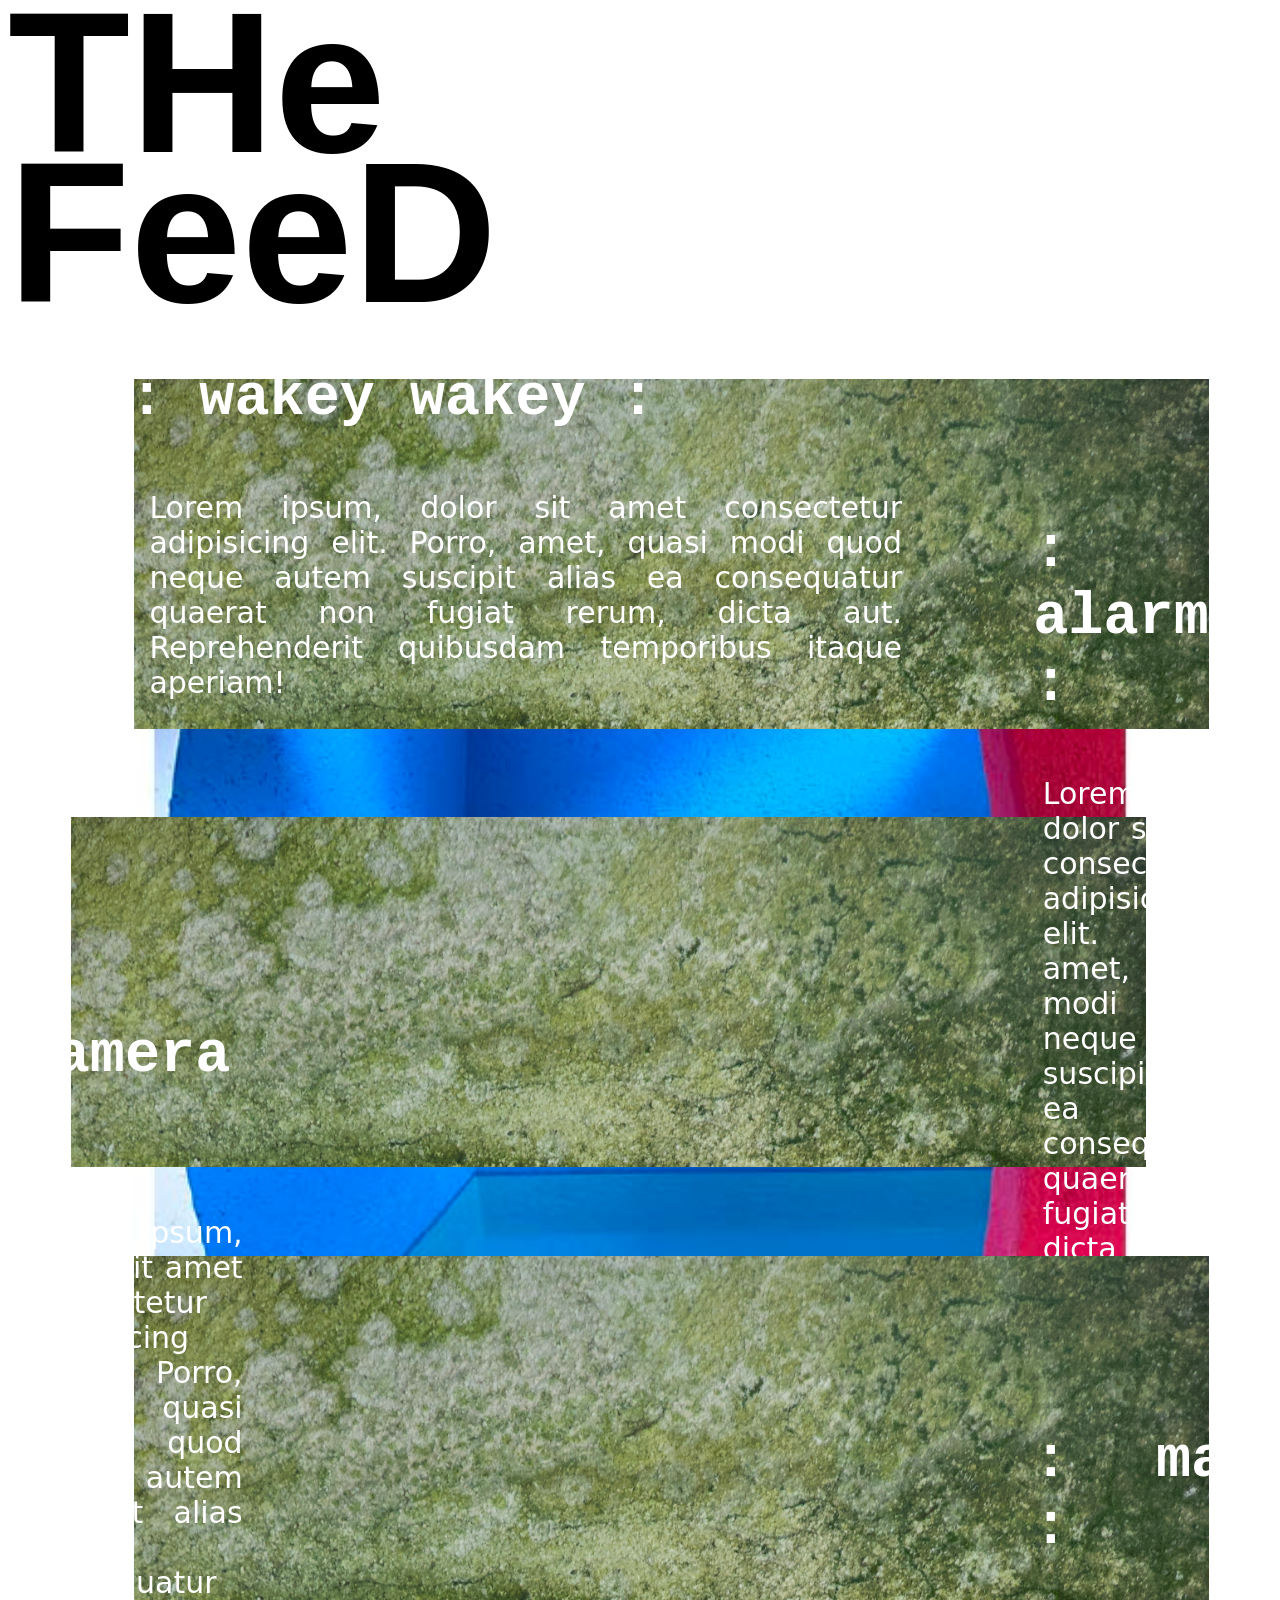
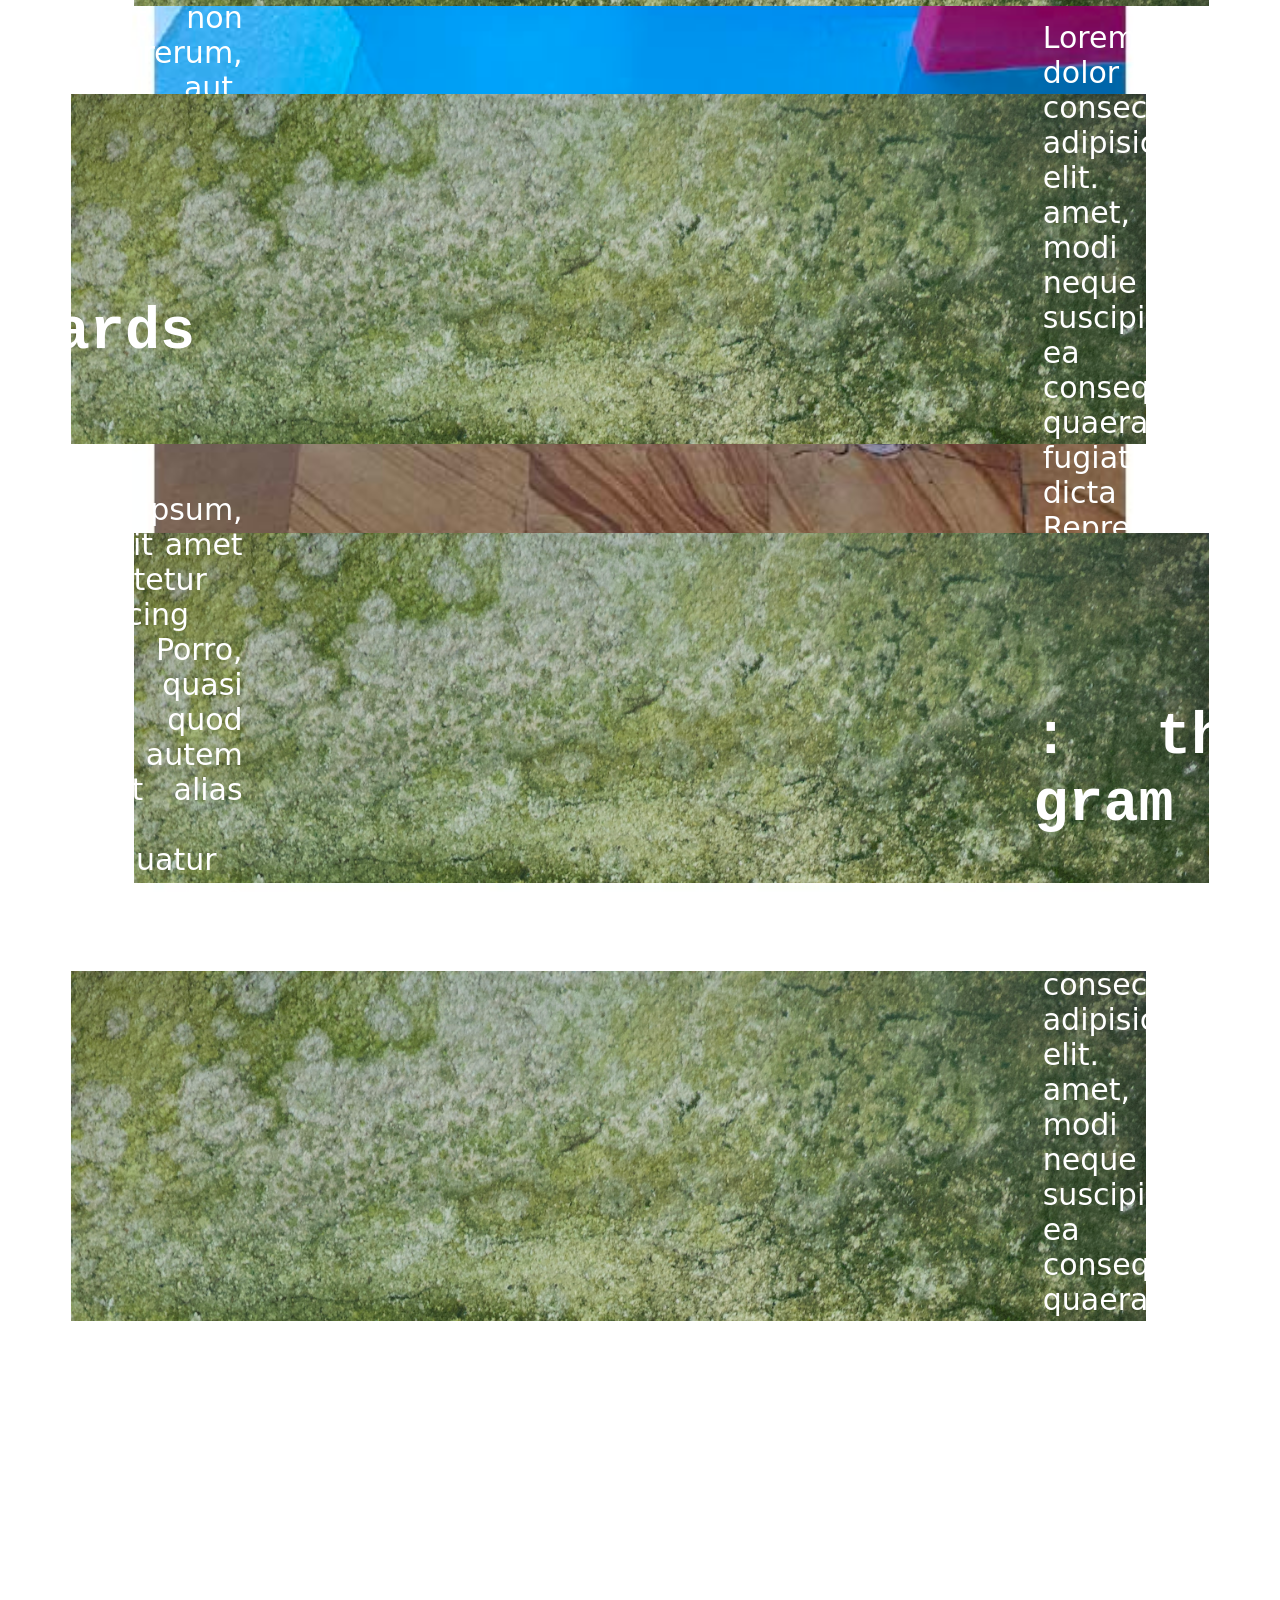
==== main.html @ e7b921ba "load in" ====
<!DOCTYPE html>

<html>
    <head>
        <meta charset="utf-8">
        <meta http-equiv="X-UA-Compatible" content="IE=edge">
        <title>THe FeeD -- mayne</title>
        <meta name="description" content="">
        <meta name="viewport" content="width=device-width, initial-scale=1">
        <link rel="stylesheet" href="style/main.css">
    </head>
    <body>
        <div class="bg-img">
            <h1 class="head">THe<br>FeeD</h1>
            <div class="bg">
                <div class="cardLEFT">
                    <div class="card-content">
                        <h3 class="card-head" >: wakey wakey :</h3>
                        <p>Lorem ipsum, dolor sit amet consectetur adipisicing elit. Porro, amet, quasi modi quod neque autem suscipit alias ea consequatur quaerat non fugiat rerum, dicta aut. Reprehenderit quibusdam temporibus itaque aperiam!</p>
                        </div class="cardLEFT">
                            <div class="pic-ctn">
                            <img src="img/badhu.PNG" alt="" class="phone-styleLEFT">
                            <img src="img/foreverforever.PNG" alt="" class="phone-styleLEFT">
                            <img src="img/lucki.PNG" alt="" class="phone-styleLEFT">
                            <img src="img/star_again.PNG" alt="" class="phone-styleLEFT">
                            <img src="img/stone_roses.PNG" alt="" class="phone-styleLEFT">
                        </div>
                    </div>
                
                    <div class="cardRIGHT">
                        <div class="card-content">
                            <h3 class="card-head" >: alarms :</h3>
                            <p>Lorem ipsum, dolor sit amet consectetur adipisicing elit. Porro, amet, quasi modi quod neque autem suscipit alias ea consequatur quaerat non fugiat rerum, dicta aut. Reprehenderit quibusdam temporibus itaque aperiam!</p>
                        </div>
                        <video class="phone-styleRIGHT" src="img/alarm.mp4" autoplay loop muted ></video>
                    </div>

                    <div class="cardLEFT">
                        <div class="card-content">
                            <h3 class="card-head" >: camera :</h3>
                            <p>Lorem ipsum, dolor sit amet consectetur adipisicing elit. Porro, amet, quasi modi quod neque autem suscipit alias ea consequatur quaerat non fugiat rerum, dicta aut. Reprehenderit quibusdam temporibus itaque aperiam!</p>
                        </div>
                        <video class="phone-styleLEFT" src="img/camera.mp4" autoplay loop muted ></video>
                    </div>

                     <div class="cardRIGHT">
                        <div class="card-content">
                            <h3 class="card-head" >: map :</h3>
                            <p>Lorem ipsum, dolor sit amet consectetur adipisicing elit. Porro, amet, quasi modi quod neque autem suscipit alias ea consequatur quaerat non fugiat rerum, dicta aut. Reprehenderit quibusdam temporibus itaque aperiam!</p>
                        </div>
                        <video class="phone-styleRIGHT" src="img/maps.MP4" autoplay loop muted ></video>
                    </div>

                     <div class="cardLEFT">
                        <div class="card-content">
                            <h3 class="card-head" >: cards :</h3>
                            <p>Lorem ipsum, dolor sit amet consectetur adipisicing elit. Porro, amet, quasi modi quod neque autem suscipit alias ea consequatur quaerat non fugiat rerum, dicta aut. Reprehenderit quibusdam temporibus itaque aperiam!</p>
                        </div>
                        <video class="phone-styleLEFT" src="img/solitaire.mp4" autoplay loop muted ></video>
                    </div>

                     <div class="cardRIGHT">
                        <div class="card-content">
                            <h3 class="card-head" >: tha gram :</h3>
                            <p>Lorem ipsum, dolor sit amet consectetur adipisicing elit. Porro, amet, quasi modi quod neque autem suscipit alias ea consequatur quaerat non fugiat rerum, dicta aut. Reprehenderit quibusdam temporibus itaque aperiam!</p>
                        </div>
                        <video class="phone-styleRIGHT" src="img/instagram.mp4" autoplay loop muted ></video>
                    </div>
            </div>
        </div>
    </body>
</html>
---- style/main.css ----
.bg-img{
    background-image: url('../img/pano.jpg');
    background-repeat: no-repeat;
    
    /* border: 1px solid red; */
    background-size: contain; 
    /* width: 250vh; */
    height: 320vh;
    background-position: center;

    display: flex;
    flex-direction: column;
    align-items: left;
}

.bg{
    width: 100%;
    display: flex;
    flex-direction: column;
    justify-content: center;
}

.cardLEFT{
    background-image: url(../img/green.jpg);
    background-repeat: no-repeat;
    background-size: cover;
    /* border: 1px solid red; */

    width: auto;
    margin: -5% 5% 12% 10%;
    max-height: 350px;  
    
    display: flex;
    flex-direction: row;
    align-items: center;
    justify-content: center;
}

    .cardRIGHT{
    background-image: url(../img/green.jpg);
    background-repeat: no-repeat;
    background-size: cover;
    /* border: 1px solid red; */

    width: auto;
    margin: -5% 10% 12% 5%;
    max-height: 350px;  
    
    display: flex;
    flex-direction: row-reverse;
    align-items: center;
    justify-content: center;
}

.card-content{
    font-family: monospace;
    font-size: 50px;
    color: white;
    text-align: justify;
    padding: 10px;
}

.card-content h3{
    /* border: 1px solid red; */
    padding-top: 10px;
}

/* keep consistent text */

.head{
    font-family: helvetica;
    color: black;
    font-size: 200px;
    letter-spacing: -7%;
    line-height: 75%;
    /* -webkit-text-stroke: 15px black; */
    display: inline-block;
    align-items: left;
    /* border: 1px red solid; */
    margin-top: 0px;
    margin-left: 0px;
}

.card-head{
    display: block;
    margin-left: -2%;
    margin-top: -3%;
}

/* add left + right padding */

p{
    font-family: system-ui, -apple-system, BlinkMacSystemFont, 'Segoe UI', Roboto, Oxygen, Ubuntu, Cantarell, 'Open Sans', 'Helvetica Neue', sans-serif;
    font-size: 30px;
    display: block;
    padding-left: 5px;
    padding-right: 5px;
}

.phone-styleLEFT{
    /* width: 100%; */
    height: 150%;
    /* border: 1px solid red; */
    margin-right: 2%;
    /* margin-bottom: 500px; */
}

.phone-styleRIGHT{
    /* width: 100%; */
    height: 150%;
    /* border: 1px solid red; */
    margin-left: 2%;
    margin-right: 1%;
}

.pic-ctn {
  width: 100vw;
  height: 200px;
  /* border: 1px solid red; */
  display: grid;
  place-items: center;
  margin-bottom: 270px;
}

@keyframes display {
  0% {
    transform: translateX(200px);
    opacity: 0;
  }
  10% {
    transform: translateX(0);
    opacity: 1;
  }
  20% {
    transform: translateX(0);
    opacity: 1;
  }
  30% {
    transform: translateX(-200px);
    opacity: 0;
  }
  100% {
    transform: translateX(-200px);
    opacity: 0;
  }
}

.pic-ctn {
  position: relative;
  width: 100vw;
  height: 300px;
  margin-top: 15vh;
}

.pic-ctn > img {
  position: absolute;
  top: 0;
  left: calc(50% - 100px);
  opacity: 0;
  animation: display 10s infinite;
}

img:nth-child(2) {
  animation-delay: 2s;
}
img:nth-child(3) {
  animation-delay: 4s;
}
img:nth-child(4) {
  animation-delay: 6s;
}
img:nth-child(5) {
  animation-delay: 8s;
}
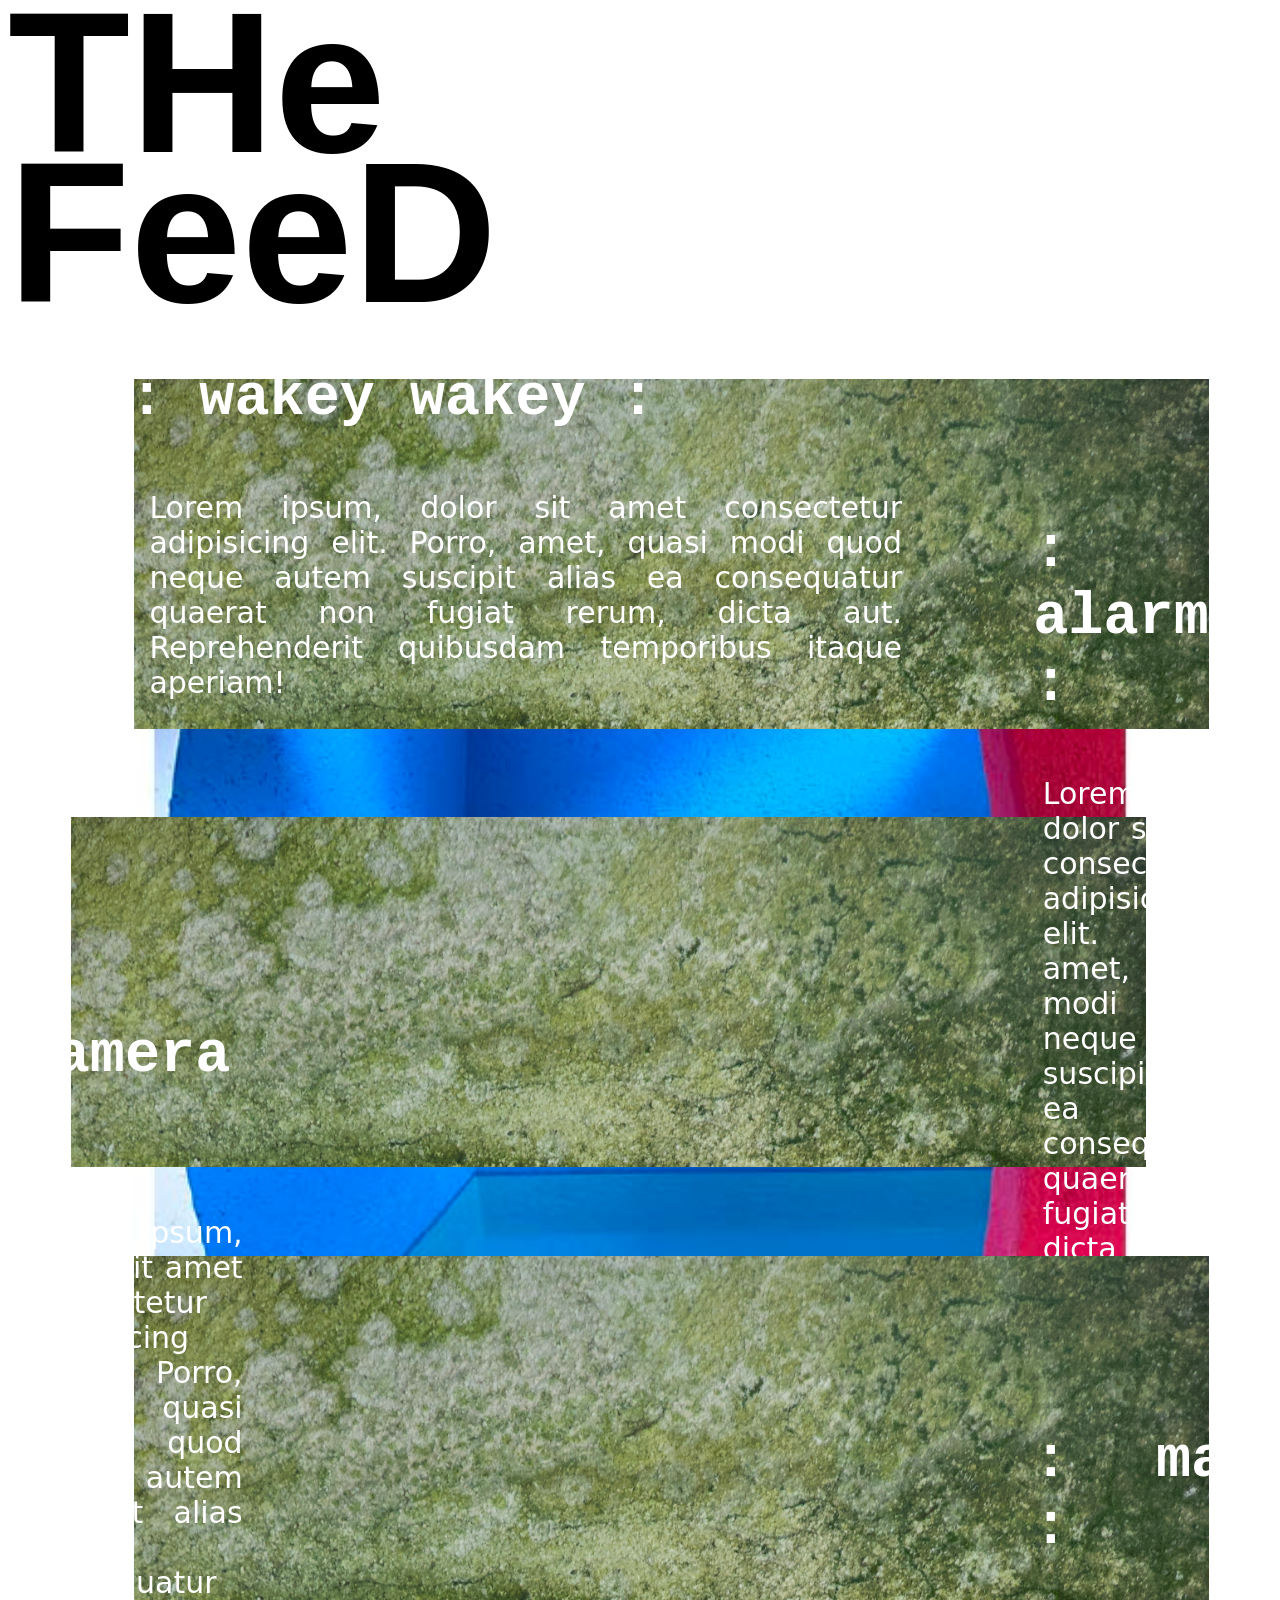
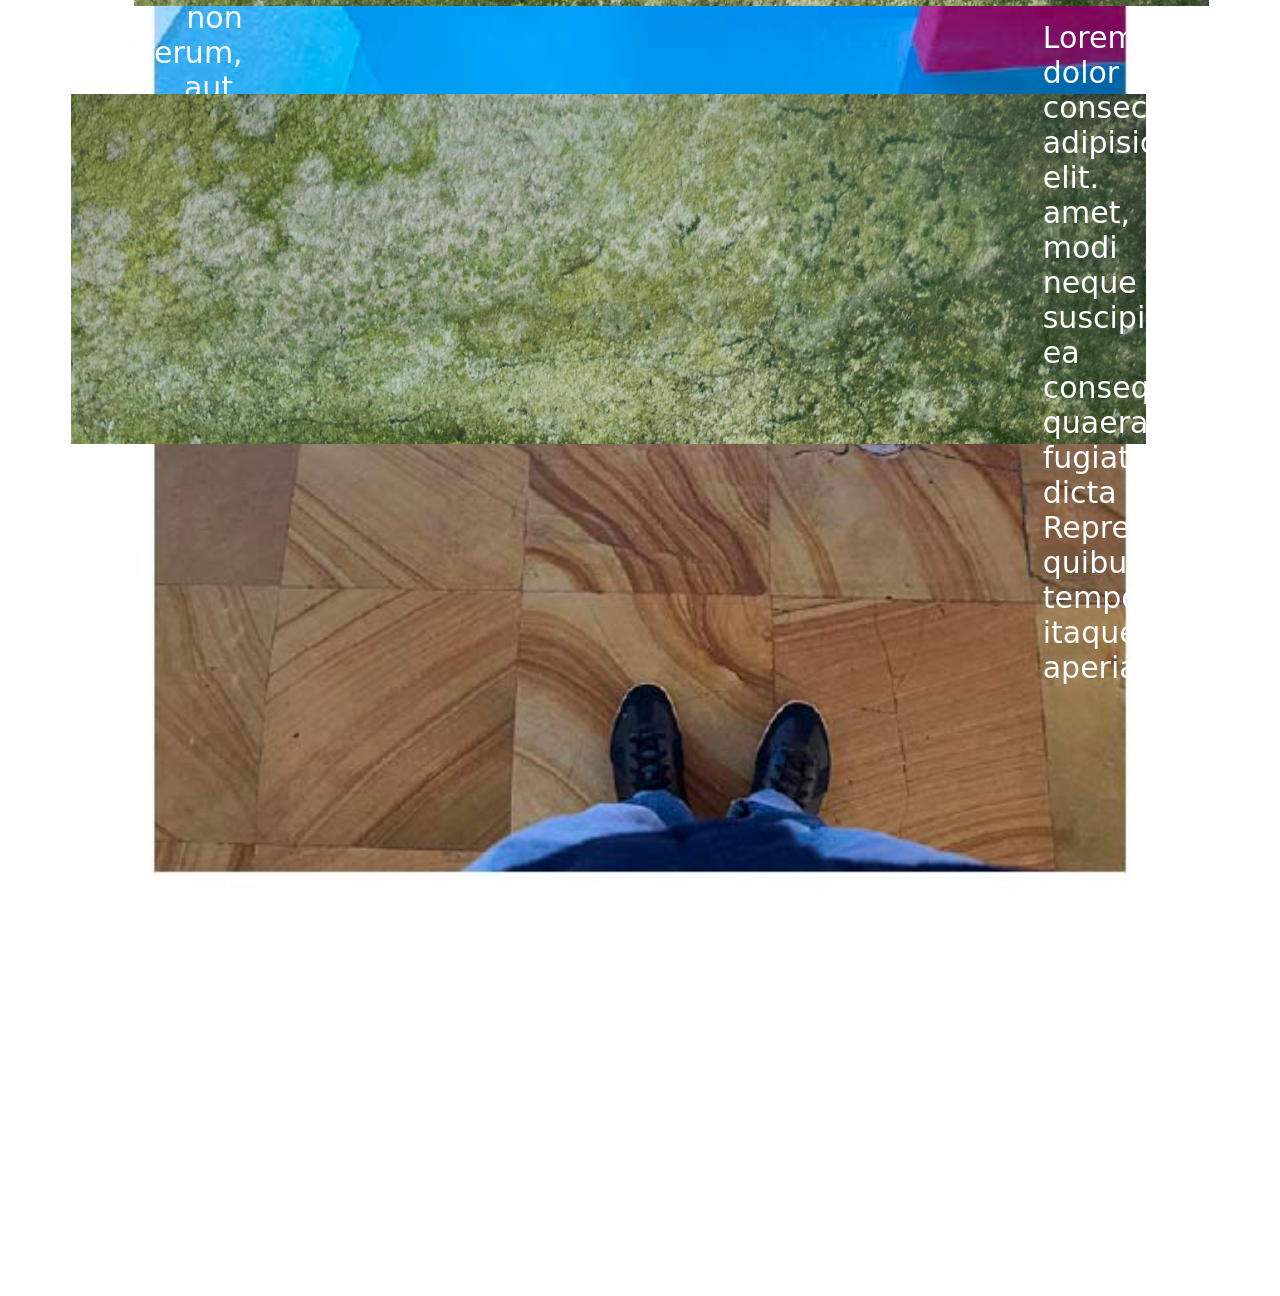
==== commit 9532337c: "Add files via upload" ====
--- a/main.html
+++ b/main.html
@@ -17,55 +17,39 @@
                     <div class="card-content">
                         <h3 class="card-head" >: wakey wakey :</h3>
                         <p>Lorem ipsum, dolor sit amet consectetur adipisicing elit. Porro, amet, quasi modi quod neque autem suscipit alias ea consequatur quaerat non fugiat rerum, dicta aut. Reprehenderit quibusdam temporibus itaque aperiam!</p>
-                        </div class="cardLEFT">
-                            <div class="pic-ctn">
-                            <img src="img/badhu.PNG" alt="" class="phone-styleLEFT">
-                            <img src="img/foreverforever.PNG" alt="" class="phone-styleLEFT">
-                            <img src="img/lucki.PNG" alt="" class="phone-styleLEFT">
-                            <img src="img/star_again.PNG" alt="" class="phone-styleLEFT">
-                            <img src="img/stone_roses.PNG" alt="" class="phone-styleLEFT">
-                        </div>
                     </div>
-                
+                        <div class="pic-ctn">
+                                <img src="img/badhu.PNG" alt="" class="phone-styleLEFT">
+                                <img src="img/foreverforever.PNG" alt="" class="phone-styleLEFT">
+                                <img src="img/lucki.PNG" alt="" class="phone-styleLEFT">
+                                <img src="img/star_again.PNG" alt="" class="phone-styleLEFT">
+                                <img src="img/stone_roses.PNG" alt="" class="phone-styleLEFT">
+                            </div>
+                </div>
+                           
+                <div class="cardRIGHT">
+                    <div class="card-content">
+                        <h3 class="card-head" >: alarms :</h3>
+                        <p>Lorem ipsum, dolor sit amet consectetur adipisicing elit. Porro, amet, quasi modi quod neque autem suscipit alias ea consequatur quaerat non fugiat rerum, dicta aut. Reprehenderit quibusdam temporibus itaque aperiam!</p>
+                    </div>
+                    <video class="phone-styleRIGHT" src="img/alarm.mp4" autoplay loop muted ></video>
+                </div>
+
+                <div class="cardLEFT">
+                    <div class="card-content">
+                        <h3 class="card-head" >: camera :</h3>
+                        <p>Lorem ipsum, dolor sit amet consectetur adipisicing elit. Porro, amet, quasi modi quod neque autem suscipit alias ea consequatur quaerat non fugiat rerum, dicta aut. Reprehenderit quibusdam temporibus itaque aperiam!</p>
+                    </div>
+                    <video class="phone-styleLEFT" src="img/camera.mp4" autoplay loop muted ></video>
+                </div>
+
                     <div class="cardRIGHT">
-                        <div class="card-content">
-                            <h3 class="card-head" >: alarms :</h3>
-                            <p>Lorem ipsum, dolor sit amet consectetur adipisicing elit. Porro, amet, quasi modi quod neque autem suscipit alias ea consequatur quaerat non fugiat rerum, dicta aut. Reprehenderit quibusdam temporibus itaque aperiam!</p>
-                        </div>
-                        <video class="phone-styleRIGHT" src="img/alarm.mp4" autoplay loop muted ></video>
+                    <div class="card-content">
+                        <h3 class="card-head" >: map :</h3>
+                        <p>Lorem ipsum, dolor sit amet consectetur adipisicing elit. Porro, amet, quasi modi quod neque autem suscipit alias ea consequatur quaerat non fugiat rerum, dicta aut. Reprehenderit quibusdam temporibus itaque aperiam!</p>
                     </div>
-
-                    <div class="cardLEFT">
-                        <div class="card-content">
-                            <h3 class="card-head" >: camera :</h3>
-                            <p>Lorem ipsum, dolor sit amet consectetur adipisicing elit. Porro, amet, quasi modi quod neque autem suscipit alias ea consequatur quaerat non fugiat rerum, dicta aut. Reprehenderit quibusdam temporibus itaque aperiam!</p>
-                        </div>
-                        <video class="phone-styleLEFT" src="img/camera.mp4" autoplay loop muted ></video>
-                    </div>
-
-                     <div class="cardRIGHT">
-                        <div class="card-content">
-                            <h3 class="card-head" >: map :</h3>
-                            <p>Lorem ipsum, dolor sit amet consectetur adipisicing elit. Porro, amet, quasi modi quod neque autem suscipit alias ea consequatur quaerat non fugiat rerum, dicta aut. Reprehenderit quibusdam temporibus itaque aperiam!</p>
-                        </div>
-                        <video class="phone-styleRIGHT" src="img/maps.MP4" autoplay loop muted ></video>
-                    </div>
-
-                     <div class="cardLEFT">
-                        <div class="card-content">
-                            <h3 class="card-head" >: cards :</h3>
-                            <p>Lorem ipsum, dolor sit amet consectetur adipisicing elit. Porro, amet, quasi modi quod neque autem suscipit alias ea consequatur quaerat non fugiat rerum, dicta aut. Reprehenderit quibusdam temporibus itaque aperiam!</p>
-                        </div>
-                        <video class="phone-styleLEFT" src="img/solitaire.mp4" autoplay loop muted ></video>
-                    </div>
-
-                     <div class="cardRIGHT">
-                        <div class="card-content">
-                            <h3 class="card-head" >: tha gram :</h3>
-                            <p>Lorem ipsum, dolor sit amet consectetur adipisicing elit. Porro, amet, quasi modi quod neque autem suscipit alias ea consequatur quaerat non fugiat rerum, dicta aut. Reprehenderit quibusdam temporibus itaque aperiam!</p>
-                        </div>
-                        <video class="phone-styleRIGHT" src="img/instagram.mp4" autoplay loop muted ></video>
-                    </div>
+                    <video class="phone-styleRIGHT" src="img/maps.MP4" autoplay loop muted ></video>
+                </div>
             </div>
         </div>
     </body>
